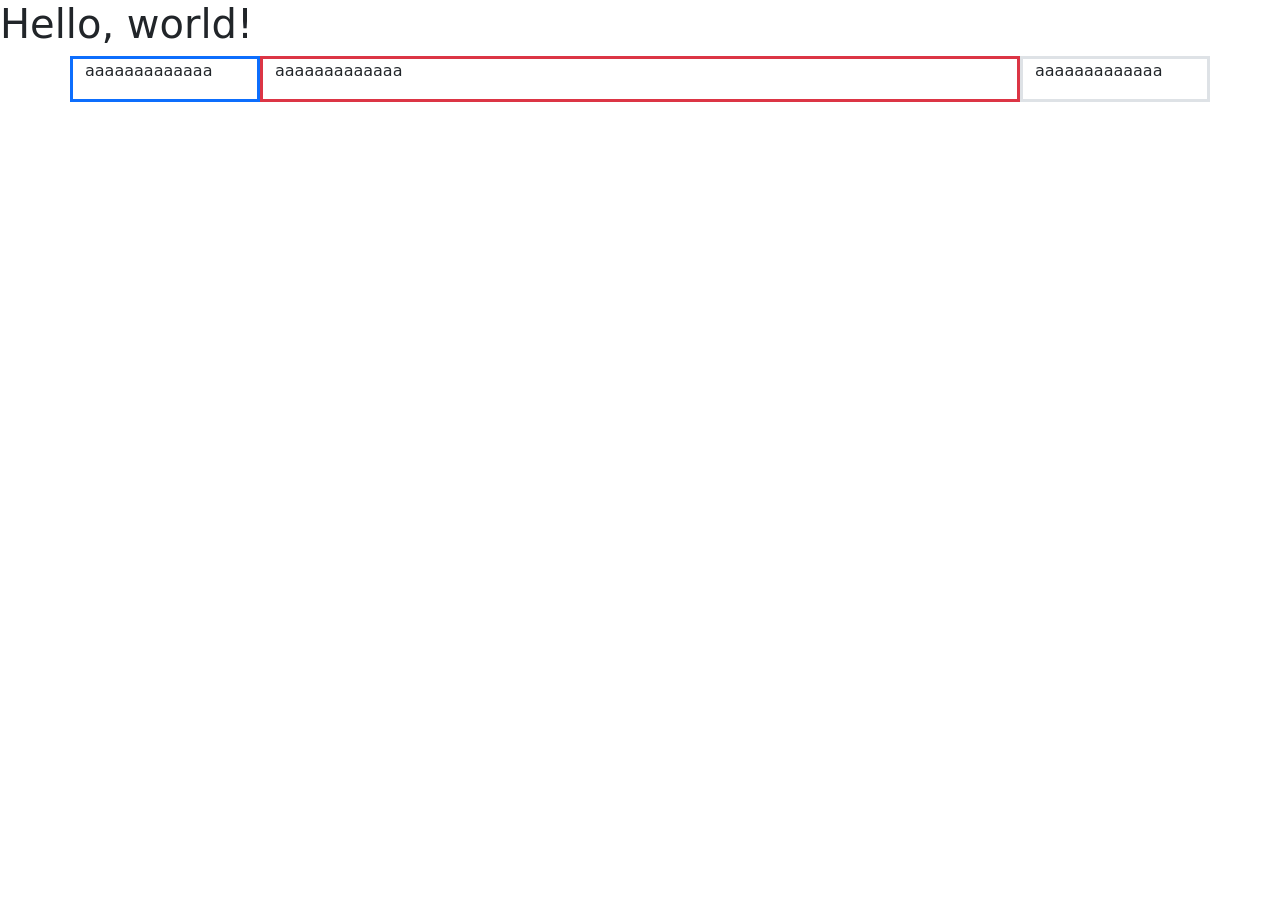
==== bootstrap/index.html @ 0b45e567 "aula 09/03" ====
<!doctype html>
<html lang="en">
  <head>
    <meta charset="utf-8">
    <meta name="viewport" content="width=device-width, initial-scale=1">
    <title>Bootstrap demo</title>
    <link href="https://cdn.jsdelivr.net/npm/bootstrap@5.3.8/dist/css/bootstrap.min.css" rel="stylesheet" integrity="sha384-sRIl4kxILFvY47J16cr9ZwB07vP4J8+LH7qKQnuqkuIAvNWLzeN8tE5YBujZqJLB" crossorigin="anonymous">
  </head>
  <body>
    <h1>Hello, world!</h1>

    <div class="container"> <!--funcionalidades praticas do html pra não precisar ficar escrevendo as coisas-->
        <div class="row">
            <div class="col border border-3 border-primary">
                <p>aaaaaaaaaaaaa</p></div>
            <div class="col-8 border border-3 border-danger">
                <p>aaaaaaaaaaaaa</p></div>
            <div class="col border border-3 border-sucess">
                <p>aaaaaaaaaaaaa</p></div>
        </div>
    </div>
</body>
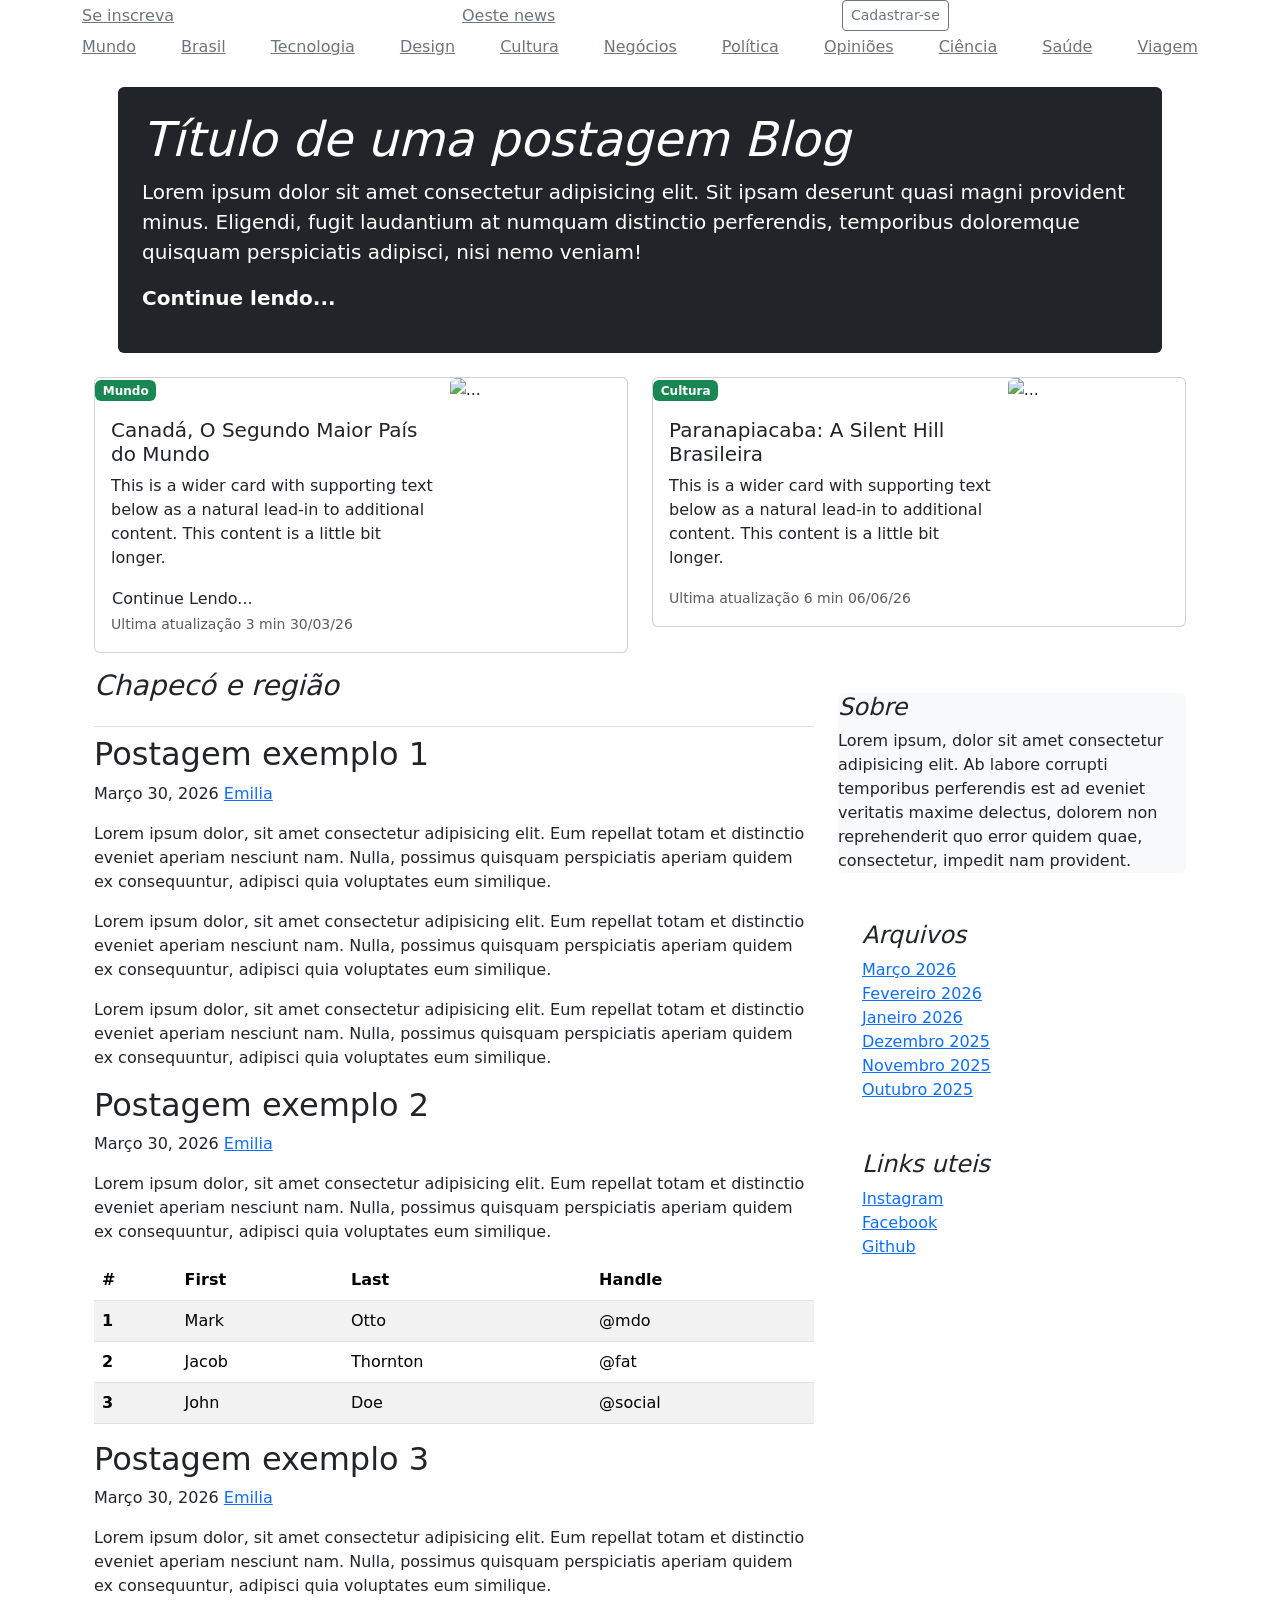
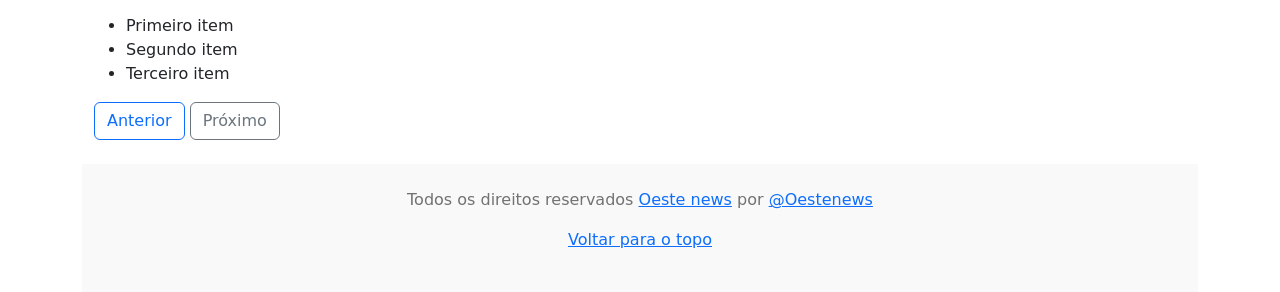
==== commit fbdbb980: "aula 30/03 continuação blog com bootstrap" ====
--- a/bootstrap/index.html
+++ b/bootstrap/index.html
@@ -5,18 +5,219 @@
     <meta name="viewport" content="width=device-width, initial-scale=1">
     <title>Bootstrap demo</title>
     <link href="https://cdn.jsdelivr.net/npm/bootstrap@5.3.8/dist/css/bootstrap.min.css" rel="stylesheet" integrity="sha384-sRIl4kxILFvY47J16cr9ZwB07vP4J8+LH7qKQnuqkuIAvNWLzeN8tE5YBujZqJLB" crossorigin="anonymous">
+    <link rel="stylesheet" href="https://cdnjs.cloudflare.com/ajax/libs/font-awesome/7.0.1/css/all.min.css" integrity="sha512-2SwdPD6INVrV/lHTZbO2nodKhrnDdJK9/kg2XD1r9uGqPo1cUbujc+IYdlYdEErWNu69gVcYgdxlmVmzTWnetw==" crossorigin="anonymous" referrerpolicy="no-referrer" />
   </head>
+
   <body>
-    <h1>Hello, world!</h1>
-
-    <div class="container"> <!--funcionalidades praticas do html pra não precisar ficar escrevendo as coisas-->
+
+    <div class="container"> 
+
+        <header class="blog-header">
+         <div class="row d-flex justify-content align-items-center">
+            <div class="col-4">
+                <a class="link-secondary" href="#">Se inscreva</a></div>
+            <div class="col-4">
+                <a class="link-secondary" href="#">Oeste news</a></div>
+            <div class="col-4">
+                <a class="link-secondary" href="#"><i class="fa-solid fa-magnifying-glass"></i></a>
+                <a class="btn btn-sm btn-outline-secondary" href="#">Cadastrar-se</a></div>
+         </div>
+
+        </header>
+        <div class="nav-scroller py-1 mb-2">
+            <nav class="nav flex justify-content-between">
+                <a class="link-secondary" href="#">Mundo</a>
+                <a class="link-secondary" href="#">Brasil</a>
+                <a class="link-secondary" href="#">Tecnologia</a>
+                <a class="link-secondary" href="#">Design</a>
+                <a class="link-secondary" href="#">Cultura</a>
+                <a class="link-secondary" href="#">Negócios</a>
+                <a class="link-secondary" href="#">Política</a>
+                <a class="link-secondary" href="#">Opiniões</a>
+                <a class="link-secondary" href="#">Ciência</a>
+                <a class="link-secondary" href="#">Saúde</a>
+                <a class="link-secondary" href="#">Viagem</a>
+            </nav>
+        </div>
+        <main class="container">
+            <div class="bg-dark text-white p-4 m-4 rounded">
+                <h1 class="display-5 fst-italic">Título de uma postagem Blog</h1>
+                <p class="lead">
+                    Lorem ipsum dolor sit amet consectetur adipisicing elit. Sit ipsam deserunt quasi magni provident minus. Eligendi, fugit laudantium at numquam distinctio perferendis, temporibus doloremque quisquam perspiciatis adipisci, nisi nemo veniam!
+                </p>
+                <p class="lead">
+                    <a class="text-white fw-bold text-decoration-none " href="#">Continue lendo...</a>
+                </p>
+            </div>
+
+            <!--Início CARD-->
+
+            <div class="row">
+                <!--Início 1-->
+                <div class="col">
+                    <div class="card mb-3" style="max-width: 540px;">
+                        <div class="row g-0">
+                            <div class="col-md-8">
+                                <span class="badge text-bg-success">Mundo</span>
+                            <div class="card-body">
+                                <h5 class="card-title">Canadá, O Segundo Maior País do Mundo</h5>
+                                <p class="card-text">This is a wider card with supporting text below as a natural lead-in to additional content. This content is a little bit longer.</p>
+                                <a href="#" class="btn link-seondary p-0">Continue Lendo...</a>
+                                <p class="card-text"><small class="text-body-secondary">Ultima atualização 3 min 30/03/26</small></p>
+                            </div>
+                            </div>
+                            <div class="col-md-4">
+                            <img src="https://picsum.photos/200/280?grayscale" class="img-fluid rounded" alt="...">
+                            </div>
+                        </div>
+                    </div>
+                </div>
+                <!--fim 1-->
+
+                <!--Início 2-->
+                <div class="col">
+                    <div class="card mb-3" style="max-width: 540px;">
+                        <div class="row g-0">
+                            <div class="col-md-8">
+                                <span class="badge text-bg-success">Cultura</span>
+                            <div class="card-body">
+                                <h5 class="card-title">Paranapiacaba: A Silent Hill Brasileira</h5>
+                                <p class="card-text">This is a wider card with supporting text below as a natural lead-in to additional content. This content is a little bit longer.</p>
+                                <p class="card-text"><small class="text-body-secondary">Ultima atualização 6 min 06/06/26</small></p>
+                            </div>
+                            </div>
+                            <div class="col-md-4">
+                                <img src="https://picsum.photos/id/170/200/280?grayscale" class="img-fluid rounded-start" alt="...">
+                            </div>
+                        </div>
+                    </div>     
+            </div>
+            <!--fim 2-->
+            
+            
+        </div>
+        <!--FIM CARD-->
+
         <div class="row">
-            <div class="col border border-3 border-primary">
-                <p>aaaaaaaaaaaaa</p></div>
-            <div class="col-8 border border-3 border-danger">
-                <p>aaaaaaaaaaaaa</p></div>
-            <div class="col border border-3 border-sucess">
-                <p>aaaaaaaaaaaaa</p></div>
-        </div>
+            <!--inicio corpo postagem-->
+            <div class="col-8">
+                <h3 class="pb-4 mb-2 fst-italic border-bottom">Chapecó e região</h3>
+                <article class="blog-post">
+                    <h2 class="blog-post-titulo">Postagem exemplo 1</h2>
+                    <p class="blog-post-meta">Março 30, 2026 <a href="#">Emilia </a></p>
+                    <p class="justify-content">Lorem ipsum dolor, sit amet consectetur adipisicing elit. Eum repellat totam et distinctio eveniet aperiam nesciunt nam.
+                         Nulla, possimus quisquam perspiciatis aperiam quidem ex consequuntur, adipisci quia voluptates eum similique.</p>
+                    <p class="justify-content">Lorem ipsum dolor, sit amet consectetur adipisicing elit. Eum repellat totam et distinctio eveniet aperiam nesciunt nam.
+                         Nulla, possimus quisquam perspiciatis aperiam quidem ex consequuntur, adipisci quia voluptates eum similique.</p>
+                    <p class="justify-content">Lorem ipsum dolor, sit amet consectetur adipisicing elit. Eum repellat totam et distinctio eveniet aperiam nesciunt nam.
+                         Nulla, possimus quisquam perspiciatis aperiam quidem ex consequuntur, adipisci quia voluptates eum similique.</p>
+                </article>
+
+                <article class="blog-post">
+                    <h2 class="blog-post-titulo">Postagem exemplo 2</h2>
+                    <p class="blog-post-meta">Março 30, 2026 <a href="#">Emilia </a></p>
+                    <p class="justify-content">Lorem ipsum dolor, sit amet consectetur adipisicing elit. Eum repellat totam et distinctio eveniet aperiam nesciunt nam.
+                         Nulla, possimus quisquam perspiciatis aperiam quidem ex consequuntur, adipisci quia voluptates eum similique.</p>
+                    <table class="table table-striped table-hover">
+                        <thead>
+                            <tr>
+                            <th scope="col">#</th>
+                            <th scope="col">First</th>
+                            <th scope="col">Last</th>
+                            <th scope="col">Handle</th>
+                            </tr>
+                        </thead>
+                        <tbody>
+                            <tr>
+                            <th scope="row">1</th>
+                            <td>Mark</td>
+                            <td>Otto</td>
+                            <td>@mdo</td>
+                            </tr>
+                            <tr>
+                            <th scope="row">2</th>
+                            <td>Jacob</td>
+                            <td>Thornton</td>
+                            <td>@fat</td>
+                            </tr>
+                            <tr>
+                            <th scope="row">3</th>
+                            <td>John</td>
+                            <td>Doe</td>
+                            <td>@social</td>
+                            </tr>
+                        </tbody>
+                        </table>
+                </article>
+
+                <article class="blog-post">
+                    <h2 class="blog-post-titulo">Postagem exemplo 3</h2>
+                    <p class="blog-post-meta">Março 30, 2026 <a href="#">Emilia </a></p>
+                    <p class="justify-content">Lorem ipsum dolor, sit amet consectetur adipisicing elit. Eum repellat totam et distinctio eveniet aperiam nesciunt nam.
+                         Nulla, possimus quisquam perspiciatis aperiam quidem ex consequuntur, adipisci quia voluptates eum similique.</p>
+                    <ul>
+                        <li>Primeiro item</li>
+                        <li>Segundo item</li>
+                        <li>Terceiro item</li>
+                    </ul>
+                </article>
+
+                <nav class="blog-paginacao">
+                    <a class="btn btn-outline-primary" href="#">Anterior</a>
+                    <a class="btn btn-outline-secondary" href="#">Próximo</a>
+                </nav>
+
+            </div>
+
+            <!--fim corpo postagem-->
+
+        <!--inicio menu lateral direito-->
+        <div class="col-4">
+            <div class="position-sticky pt-4" style="top: 2rem">
+
+                <div class="bg-light rounded pg-4 mb-4">
+                    <h4 class="fst-italic">Sobre</h4>
+                    <p class="mb-0">Lorem ipsum, dolor sit amet consectetur adipisicing elit.
+                         Ab labore corrupti temporibus perferendis est ad eveniet veritatis maxime delectus, dolorem non reprehenderit quo error quidem quae, 
+                         consectetur, impedit nam provident.</p>
+                </div>
+
+                <div class="p-4">
+                    <h4 class="fst-italic">Arquivos</h4>
+                    <ol class="list-unstyled mb-0">
+                        <li><a href="#">Março 2026</a></li>
+                        <li><a href="#">Fevereiro 2026</a></li>
+                        <li><a href="#">Janeiro 2026</a></li>
+                        <li><a href="#">Dezembro 2025</a></li>
+                        <li><a href="#">Novembro 2025</a></li>
+                        <li><a href="#">Outubro 2025</a></li>
+                    </ol>
+                </div>
+
+                <div class="p-4">
+                    <h4 class="fst-italic">Links uteis</h4>
+                    <ol class="list-unstyled mb-0"> <!--pra esses coisinho bonitinho é o site font awesome-->
+                        <li><a href="#"><i class="fa-brands fa-instagram"></i>Instagram</a></li>
+                        <li><a href="#"><i class="fa-brands fa-square-facebook"></i>Facebook</a></li>
+                        <li><a href="#"><i class="fa-brands fa-github"></i>Github</a></li>
+                    </ol>
+                </div>
+
+            </div>
+
+        </div>
+        <!--fim menu lateral direito-->
+        </div>
+        
+        </main>
+
+        <footer class="blog-footer mt-4 py-4" style="padding: 3.5rem; color:#727272; text-align: center; border-top: 0.2rem; background-color: #f9f9f9;">
+            <p>Todos os direitos reservados <a href="#">Oeste news</a> por <a href="#">@Oestenews</a></p>
+            <p><a href="#">Voltar para o topo</a></p>
+        </footer>
     </div>
+
+    <script src="https://cdn.jsdelivr.net/npm/bootstrap@5.3.8/dist/js/bootstrap.bundle.min.js" 
+            integrity="sha384-FKyoEForCGlyvwx9Hj09JcYn3nv7wiPVlz7YYwJrWVcXK/BmnVDxM+D2scQbITxI" 
+            crossorigin="anonymous"></script>
 </body>
